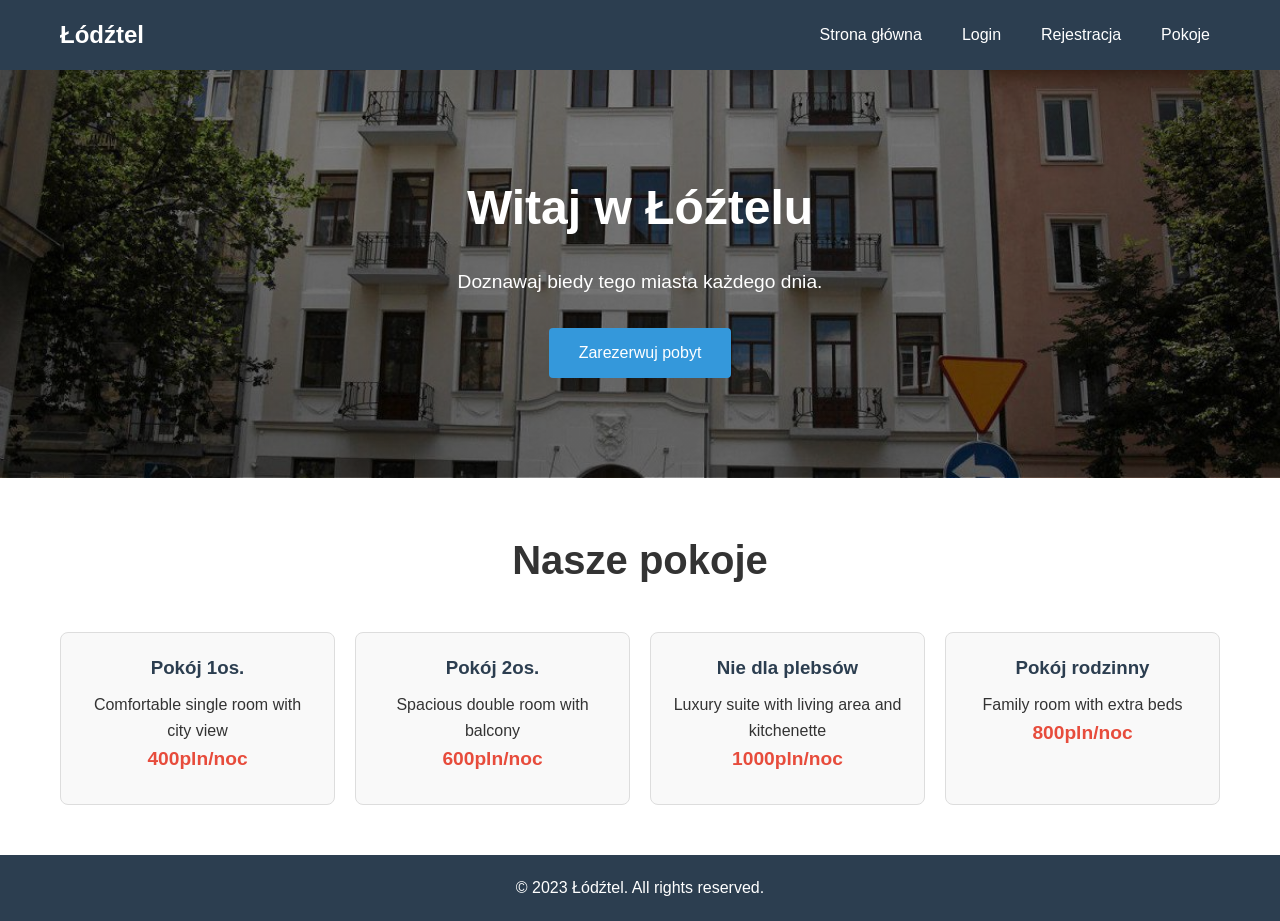
==== hotel_website/index.html @ 4b6baa29 "Add files via upload" ====
<!doctype html>
<html lang="pl">
  <head>
    <meta charset="UTF-8" />
    <meta name="viewport" content="width=device-width, initial-scale=1.0" />
    <title>Łódźtel - Witaj</title>
    <link rel="stylesheet" href="css/styles.css" />
  </head>
  <body>
    <header>
      <nav>
        <div class="container">
          <h1>Łódźtel</h1>
          <ul>
            <li><a href="index.html">Strona główna</a></li>
            <li><a href="login.html">Login</a></li>
            <li><a href="register.html">Rejestracja</a></li>
            <li><a href="book.html">Pokoje</a></li>
          </ul>
        </div>
      </nav>
    </header>

    <main>
      <section class="hero">
        <div class="container">
          <h2>Witaj w Łóźtelu</h2>
          <p>Doznawaj biedy tego miasta każdego dnia.</p>
          <a href="book.html" class="btn">Zarezerwuj pobyt</a>
        </div>
      </section>

      <section class="rooms">
        <div class="container">
          <h2>Nasze pokoje</h2>
          <div class="room-grid">
            <div class="room-card">
              <h3>Pokój 1os.</h3>
              <p>Comfortable single room with city view</p>
              <p class="price">400pln/noc</p>

              <div class="room-image">
                <img src="../hotel_website/images/1per.jpg" alt="Single Room" />
              </div>
            </div>
            <div class="room-card">
              <h3>Pokój 2os.</h3>
              <p>Spacious double room with balcony</p>
              <p class="price">600pln/noc</p>

              <div class="room-image">
                <img src="../hotel_website/images/2per.jpg" alt="Single Room" />
              </div>
            </div>
            <div class="room-card">
              <h3>Nie dla plebsów</h3>
              <p>Luxury suite with living area and kitchenette</p>
              <p class="price">1000pln/noc</p>

              <div class="room-image">
                <img
                  src="../hotel_website/images/suite.jpg"
                  alt="Single Room"
                />
              </div>
            </div>
            <div class="room-card">
              <h3>Pokój rodzinny</h3>
              <p>Family room with extra beds</p>
              <p class="price">800pln/noc</p>

              <div class="room-image">
                <img
                  src="../hotel_website/images/executive-family-room-main.jpg"
                  alt="Single Room"
                />
              </div>
            </div>
          </div>
        </div>
      </section>
    </main>

    <footer>
      <div class="container">
        <p>&copy; 2023 Łódźtel. All rights reserved.</p>
      </div>
    </footer>

    <script src="js/script.js"></script>
  </body>
</html>
---- hotel_website/css/styles.css ----
* {
  margin: 0;
  padding: 0;
  box-sizing: border-box;
}

body {
  font-family: Arial, sans-serif;
  line-height: 1.6;
  color: #333;
  background-color: #f4f4f4;
}

.container {
  max-width: 1200px;
  margin: 0 auto;
  padding: 0 20px;
}

/* Header i nav */
header {
  background-color: #2c3e50;
  color: #fff;
  padding: 1rem 0;
}

nav .container {
  display: flex;
  justify-content: space-between;
  align-items: center;
}

nav h1 {
  margin-bottom: 0;
}

nav ul {
  list-style: none;
  display: flex;
}

nav ul li {
  margin-left: 20px;
}

nav ul li a {
  color: #fff;
  text-decoration: none;
  padding: 5px 10px;
  border-radius: 4px;
  transition: background-color 0.3s;
}

nav ul li a:hover {
  background-color: #34495e;
}

/* user info */
.user-info {
  color: #fff;
  padding: 5px 10px;
  display: flex;
  align-items: center;
  gap: 5px;
  font-weight: bold;
}

nav ul li .user-info {
  cursor: default;
}

/* wiadomosc powitalna */
.header-user-info {
  position: absolute;
  top: 10px;
  right: 20px;
  background-color: #27ae60;
  color: #fff;
  padding: 8px 15px;
  border-radius: 4px;
  font-size: 0.9rem;
}

.header-user-info strong {
  color: #fff;
}

/* Main */
main {
  min-height: calc(100vh - 140px);
}

/* Hero */
.hero {
  background-image:
    linear-gradient(rgba(0, 0, 0, 0.5), rgba(0, 0, 0, 0.5)),
    url("../images/mainhotel.jpg");
  background-size: cover;
  background-position: center;
  color: #fff;
  padding: 100px 0;
  text-align: center;
}

.hero h2 {
  font-size: 3rem;
  margin-bottom: 20px;
}

.hero p {
  font-size: 1.2rem;
  margin-bottom: 30px;
}

/* Pokoje */
.rooms {
  padding: 50px 0;
  background-color: #fff;
}

.rooms h2 {
  text-align: center;
  margin-bottom: 40px;
  font-size: 2.5rem;
}

.room-grid {
  display: grid;
  grid-template-columns: repeat(auto-fit, minmax(250px, 1fr));
  gap: 20px;
}

.room-card {
  border: 1px solid #ddd;
  border-radius: 8px;
  padding: 20px;
  text-align: center;
  background-color: #f9f9f9;
  transition: transform 0.3s;
}

.room-card:hover {
  transform: translateY(-5px);
  box-shadow: 0 5px 15px rgba(0, 0, 0, 0.1);
}

.room-card h3 {
  margin-bottom: 10px;
  color: #2c3e50;
}

.room-card .price {
  font-weight: bold;
  color: #e74c3c;
  font-size: 1.2rem;
}

.room-image {
  max-height: 0;
  overflow: hidden;
  transition:
    max-height 0.5s ease,
    opacity 0.5s ease;
  opacity: 0;
  margin-top: 10px;
}

.room-image img {
  width: 100%;
  border-radius: 6px;
}

.room-card:hover .room-image {
  max-height: 300px;
  opacity: 1;
}

/* Forms */
.form-container {
  max-width: 500px;
  margin: 50px auto;
  background-color: #fff;
  padding: 30px;
  border-radius: 8px;
  box-shadow: 0 0 10px rgba(0, 0, 0, 0.1);
}

.form-container h2 {
  text-align: center;
  margin-bottom: 30px;
  color: #2c3e50;
}

.form-group {
  margin-bottom: 20px;
}

.form-group label {
  display: block;
  margin-bottom: 5px;
  font-weight: bold;
}

.form-group input,
.form-group select {
  width: 100%;
  padding: 10px;
  border: 1px solid #ddd;
  border-radius: 4px;
  font-size: 1rem;
}

.btn {
  display: inline-block;
  background-color: #3498db;
  color: #fff;
  padding: 12px 30px;
  border: none;
  border-radius: 4px;
  cursor: pointer;
  font-size: 1rem;
  text-decoration: none;
  transition: background-color 0.3s;
}

.btn:hover {
  background-color: #2980b9;
}

/* Footer */
footer {
  background-color: #2c3e50;
  color: #fff;
  text-align: center;
  padding: 20px 0;
  margin-top: auto;
}

/* Responsywność */
@media (max-width: 768px) {
  nav .container {
    flex-direction: column;
  }

  nav ul {
    margin-top: 20px;
  }

  .hero h2 {
    font-size: 2rem;
  }

  .room-grid {
    grid-template-columns: 1fr;
  }
}
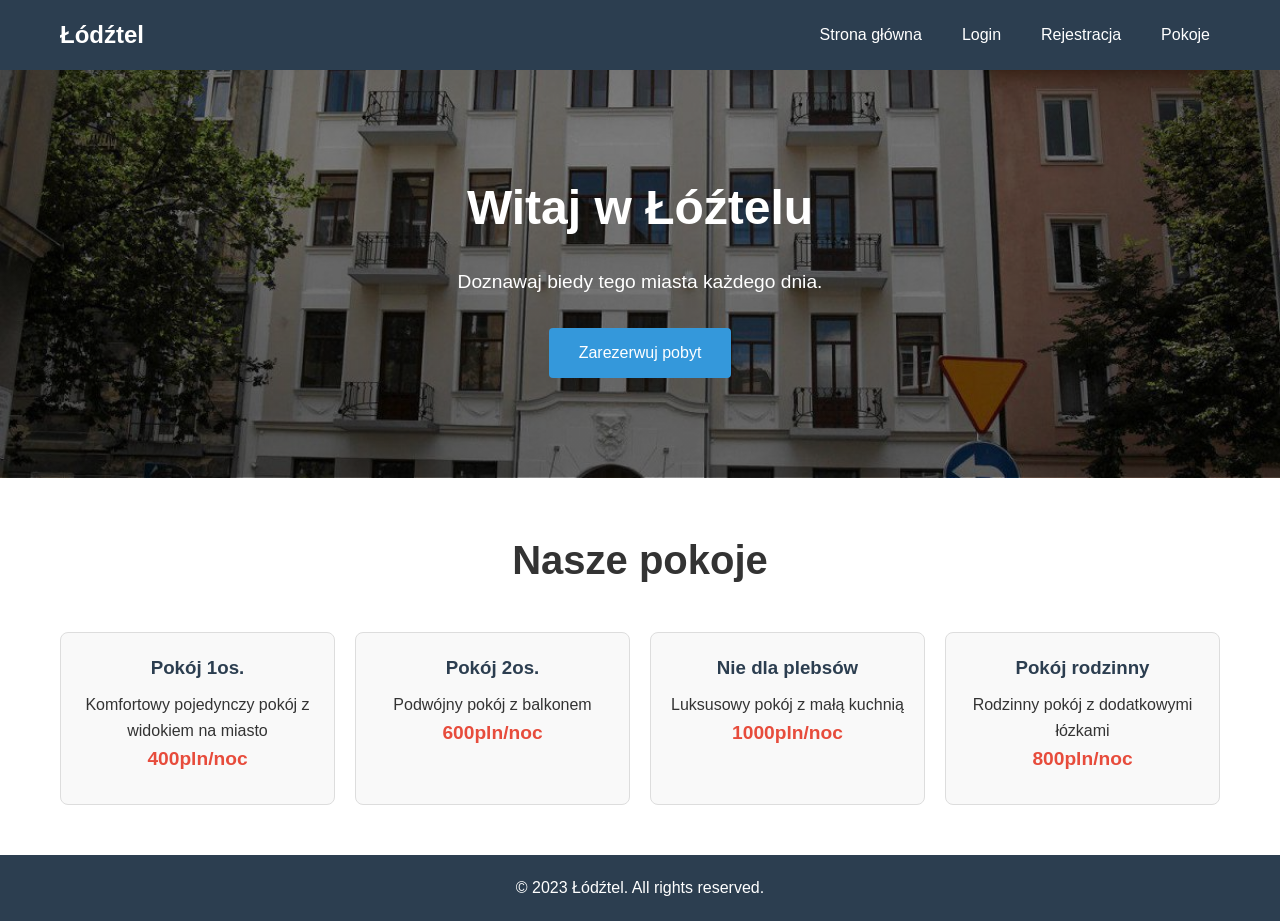
==== commit 787a8611: "Update index.html" ====
--- a/hotel_website/index.html
+++ b/hotel_website/index.html
@@ -36,7 +36,7 @@
           <div class="room-grid">
             <div class="room-card">
               <h3>Pokój 1os.</h3>
-              <p>Comfortable single room with city view</p>
+              <p>Komfortowy pojedynczy pokój z widokiem na miasto</p>
               <p class="price">400pln/noc</p>
 
               <div class="room-image">
@@ -45,7 +45,7 @@
             </div>
             <div class="room-card">
               <h3>Pokój 2os.</h3>
-              <p>Spacious double room with balcony</p>
+              <p>Podwójny pokój z balkonem</p>
               <p class="price">600pln/noc</p>
 
               <div class="room-image">
@@ -54,7 +54,7 @@
             </div>
             <div class="room-card">
               <h3>Nie dla plebsów</h3>
-              <p>Luxury suite with living area and kitchenette</p>
+              <p>Luksusowy pokój z małą kuchnią</p>
               <p class="price">1000pln/noc</p>
 
               <div class="room-image">
@@ -66,7 +66,7 @@
             </div>
             <div class="room-card">
               <h3>Pokój rodzinny</h3>
-              <p>Family room with extra beds</p>
+              <p>Rodzinny pokój z dodatkowymi łózkami</p>
               <p class="price">800pln/noc</p>
 
               <div class="room-image">
@@ -90,3 +90,4 @@
     <script src="js/script.js"></script>
   </body>
 </html>
+
